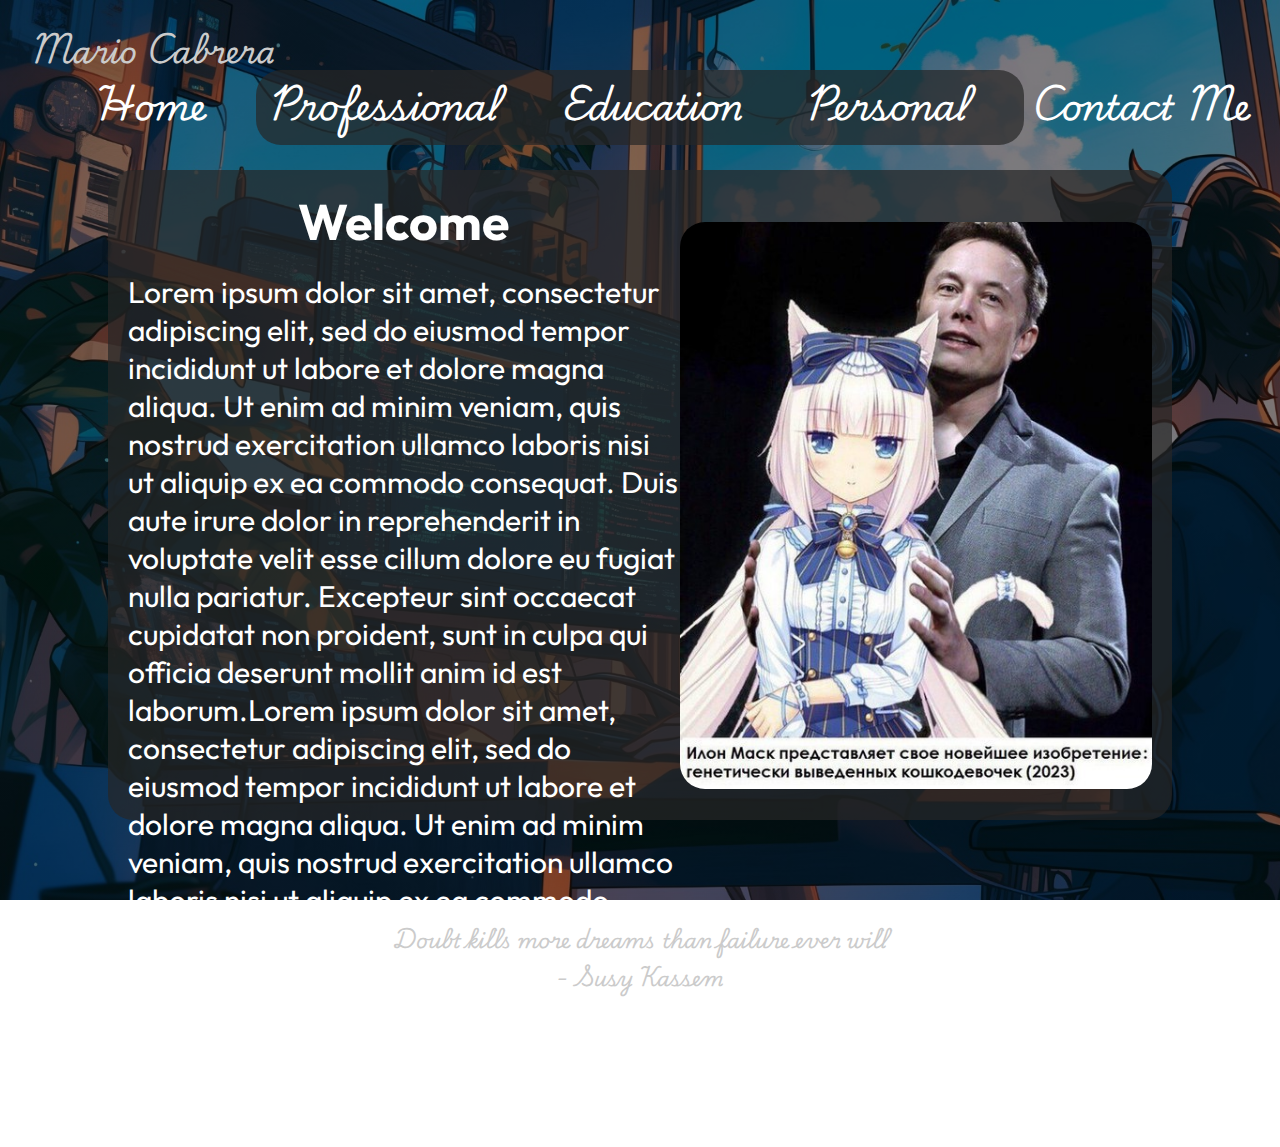
==== index.html @ d9c70981 "image placement logic added" ====
<!DOCTYPE html>
<html lang="en">
  <head>
    <meta charset="UTF-8" />
    <meta name="viewport" content="width=device-width, initial-scale=1.0" />
    <title>Mario Cabrera</title>
    <link rel="stylesheet" href="/css/style.css" />
    <link rel="preconnect" href="https://fonts.googleapis.com" />
    <link rel="preconnect" href="https://fonts.gstatic.com" crossorigin />
    <link
      href="https://fonts.googleapis.com/css2?family=Playwrite+CA:wght@100..400&display=swap"
      rel="stylesheet"
    />
    <link
      href="https://fonts.googleapis.com/css2?family=Outfit:wght@100..900&family=Playwrite+CA:wght@100..400&display=swap"
      rel="stylesheet"
    />
  </head>
  <body>
    <div class="main">
      <div class="logo">
        <h2 class="initials">Mario Cabrera</h2>
      </div>
      <div class="navbar">
        <div class="navLinks">
          <ul>
            <li><a href="index.html">Home</a></li>
            <li><a href="portfolio.html">Professional</a></li>
            <li><a href="education.html">Education</a></li>
            <li><a href="fun.html">Personal</a></li>
            <li><a href="contact.html">Contact Me</a></li>
          </ul>
        </div>
      </div>
      <div class="content">
        <div class="contentText">
          <h1>Welcome</h1>
          <p>
            Lorem ipsum dolor sit amet, consectetur adipiscing elit, sed do
            eiusmod tempor incididunt ut labore et dolore magna aliqua. Ut enim
            ad minim veniam, quis nostrud exercitation ullamco laboris nisi ut
            aliquip ex ea commodo consequat. Duis aute irure dolor in
            reprehenderit in voluptate velit esse cillum dolore eu fugiat nulla
            pariatur. Excepteur sint occaecat cupidatat non proident, sunt in
            culpa qui officia deserunt mollit anim id est laborum.Lorem ipsum
            dolor sit amet, consectetur adipiscing elit, sed do eiusmod tempor
            incididunt ut labore et dolore magna aliqua. Ut enim ad minim
            veniam, quis nostrud exercitation ullamco laboris nisi ut aliquip ex
            ea commodo consequat. Duis aute irure dolor in reprehenderit in
            voluptate velit esse cillum dolore eu fugiat nulla pariatur.
            Excepteur sint occaecat cupidatat non proident, sunt in culpa qui
            officia deserunt mollit anim id est laborum.
          </p>
        </div>

        <div class="contentImage"><img src="temp1.jpg" /></div>
      </div>
      <footer>
        <p>Doubt kills more dreams than failure ever will<br />- Susy Kassem</p>
      </footer>
    </div>
  </body>
</html>
---- css/style.css ----
* {
  margin: 0;
  padding: 0;
}

.main {
  width: 100%;
  background: linear-gradient(
      to top,
      rgba(0, 0, 0, 0.5) 50%,
      rgba(0, 0, 0, 0.5) 50%
    ),
    url(/portBgr1.jpg);
  background-position: cover;
  background-size: cover;
  height: 100vh;
}

.navbar {
  width: 60%;
  height: 75px;
  margin: auto;
  display: flex;
  justify-content: center;
  background-color: rgba(38, 39, 39, 0.701);
  border-radius: 25px;
  clear: both;
}

.logo {
  width: 200px;
  float: left;
  height: 70px;
}

.initials {
  color: #cbcbcb;
  font-family: "Playwrite CA", cursive;
  font-size: 30px;
  padding-left: 30px;
  float: left;
  padding-top: 20px;
  white-space: nowrap;
}

.navLinks {
  width: 400px;
  float: left;
  height: 70px;
}

.navLinks ul {
  display: flex;
  justify-content: center;
  justify-items: center;
  font-family: "Playwrite CA", cursive;
}

.navLinks ul li {
  list-style: none;
  margin-left: 62px;
  font-size: 35px;
}

.navLinks ul li a {
  text-decoration: none;
  color: white;
  font-weight: bold;
  white-space: nowrap;
  text-align: center;
}

.navLinks a:hover {
  color: rgb(101, 68, 101);
}

.content {
  font-family: "Outfit", sans-serif;
  display: flex;
  margin: auto;
  margin-top: 25px;
  padding-top: 20px;
  padding-left: 20px;
  padding-right: 20px;
  width: 80%;
  height: 70%;
  justify-content: center;
  background-color: rgba(38, 39, 39, 0.701);
  border-radius: 25px;
}

.content p {
  color: white;
  font-size: 30px;
}

.content h1 {
  color: white;
  font-size: 50px;
  white-space: nowrap;
  text-align: center;
  margin-bottom: 20px;
  justify-content: center;
}

.contentText {
  float: left;
}

.contentImage {
  margin: auto;
  width: 90%;
  height: 90%;
  display: flex;
  float: right;
}

.contentImage img {
  border-radius: 25px;
}

footer {
  color: #cbcbcb;
  font-family: "Playwrite CA", cursive;
  margin: auto;
  margin-top: 100px;
  font-size: 20px;
  font-weight: bold;
  justify-content: center;
  text-align: center;
  width: 80%;
}
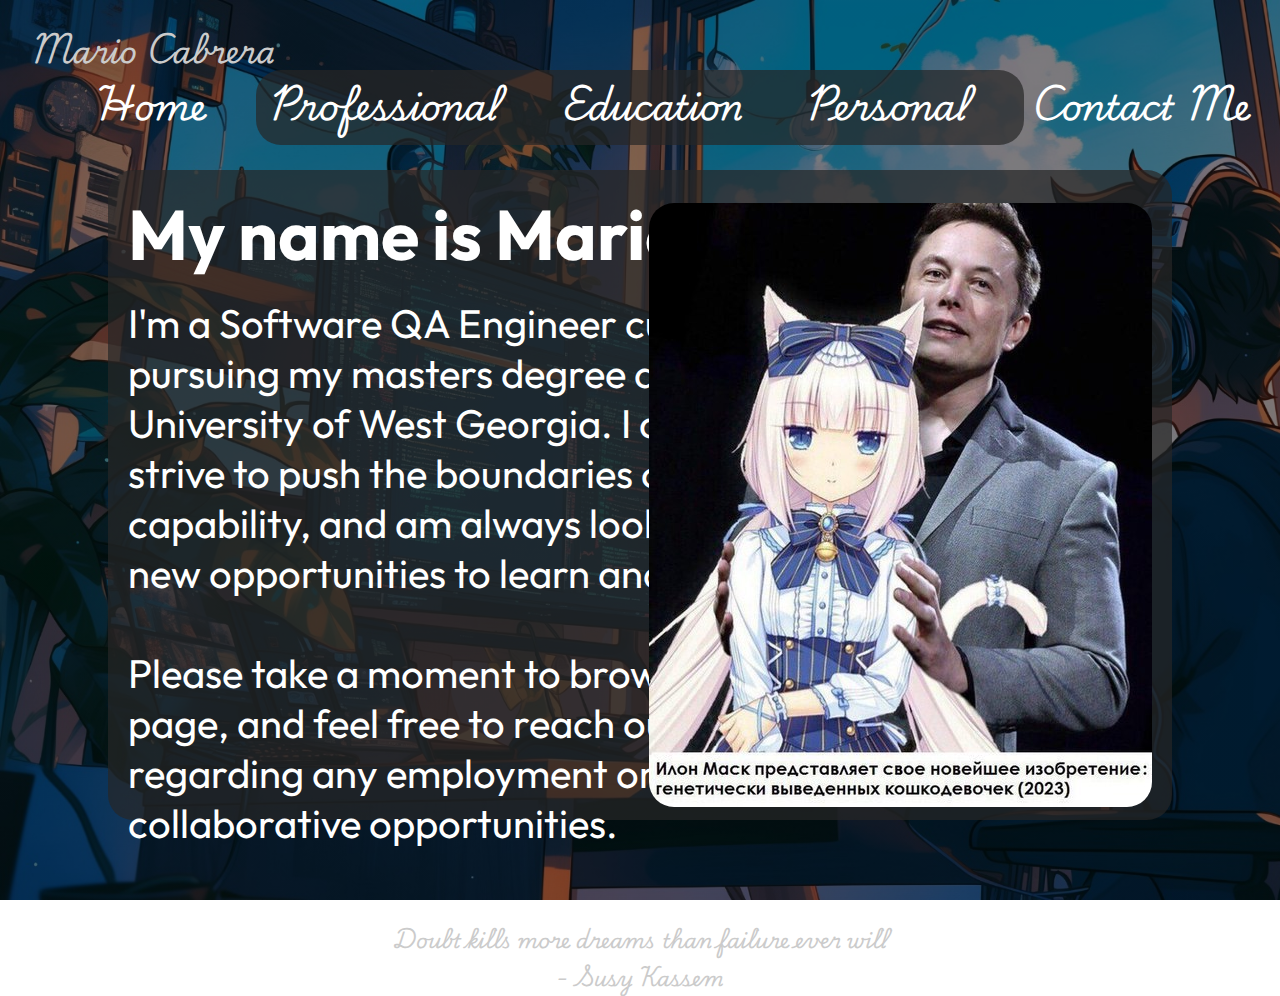
==== commit 84a1bbea: "Finishing up landing page" ====
--- a/index.html
+++ b/index.html
@@ -34,22 +34,14 @@
       </div>
       <div class="content">
         <div class="contentText">
-          <h1>Welcome</h1>
+          <h1>My name is Mario Cabrera</h1>
           <p>
-            Lorem ipsum dolor sit amet, consectetur adipiscing elit, sed do
-            eiusmod tempor incididunt ut labore et dolore magna aliqua. Ut enim
-            ad minim veniam, quis nostrud exercitation ullamco laboris nisi ut
-            aliquip ex ea commodo consequat. Duis aute irure dolor in
-            reprehenderit in voluptate velit esse cillum dolore eu fugiat nulla
-            pariatur. Excepteur sint occaecat cupidatat non proident, sunt in
-            culpa qui officia deserunt mollit anim id est laborum.Lorem ipsum
-            dolor sit amet, consectetur adipiscing elit, sed do eiusmod tempor
-            incididunt ut labore et dolore magna aliqua. Ut enim ad minim
-            veniam, quis nostrud exercitation ullamco laboris nisi ut aliquip ex
-            ea commodo consequat. Duis aute irure dolor in reprehenderit in
-            voluptate velit esse cillum dolore eu fugiat nulla pariatur.
-            Excepteur sint occaecat cupidatat non proident, sunt in culpa qui
-            officia deserunt mollit anim id est laborum.
+            I'm a Software QA Engineer currently pursuing my masters degree at
+            the University of West Georgia. I always strive to push the
+            boundaries of my own capability, and am always looking for new
+            opportunities to learn and grow.<br /><br />
+            Please take a moment to browse my page, and feel free to reach out
+            to me regarding any employment or collaborative opportunities.
           </p>
         </div>
 
--- a/css/style.css
+++ b/css/style.css
@@ -91,12 +91,12 @@
 
 .content p {
   color: white;
-  font-size: 30px;
+  font-size: 40px;
 }
 
 .content h1 {
   color: white;
-  font-size: 50px;
+  font-size: 70px;
   white-space: nowrap;
   text-align: center;
   margin-bottom: 20px;
@@ -105,14 +105,15 @@
 
 .contentText {
   float: left;
+  width: 70%;
 }
 
 .contentImage {
   margin: auto;
-  width: 90%;
-  height: 90%;
   display: flex;
   float: right;
+  justify-content: right;
+  width: 30%;
 }
 
 .contentImage img {
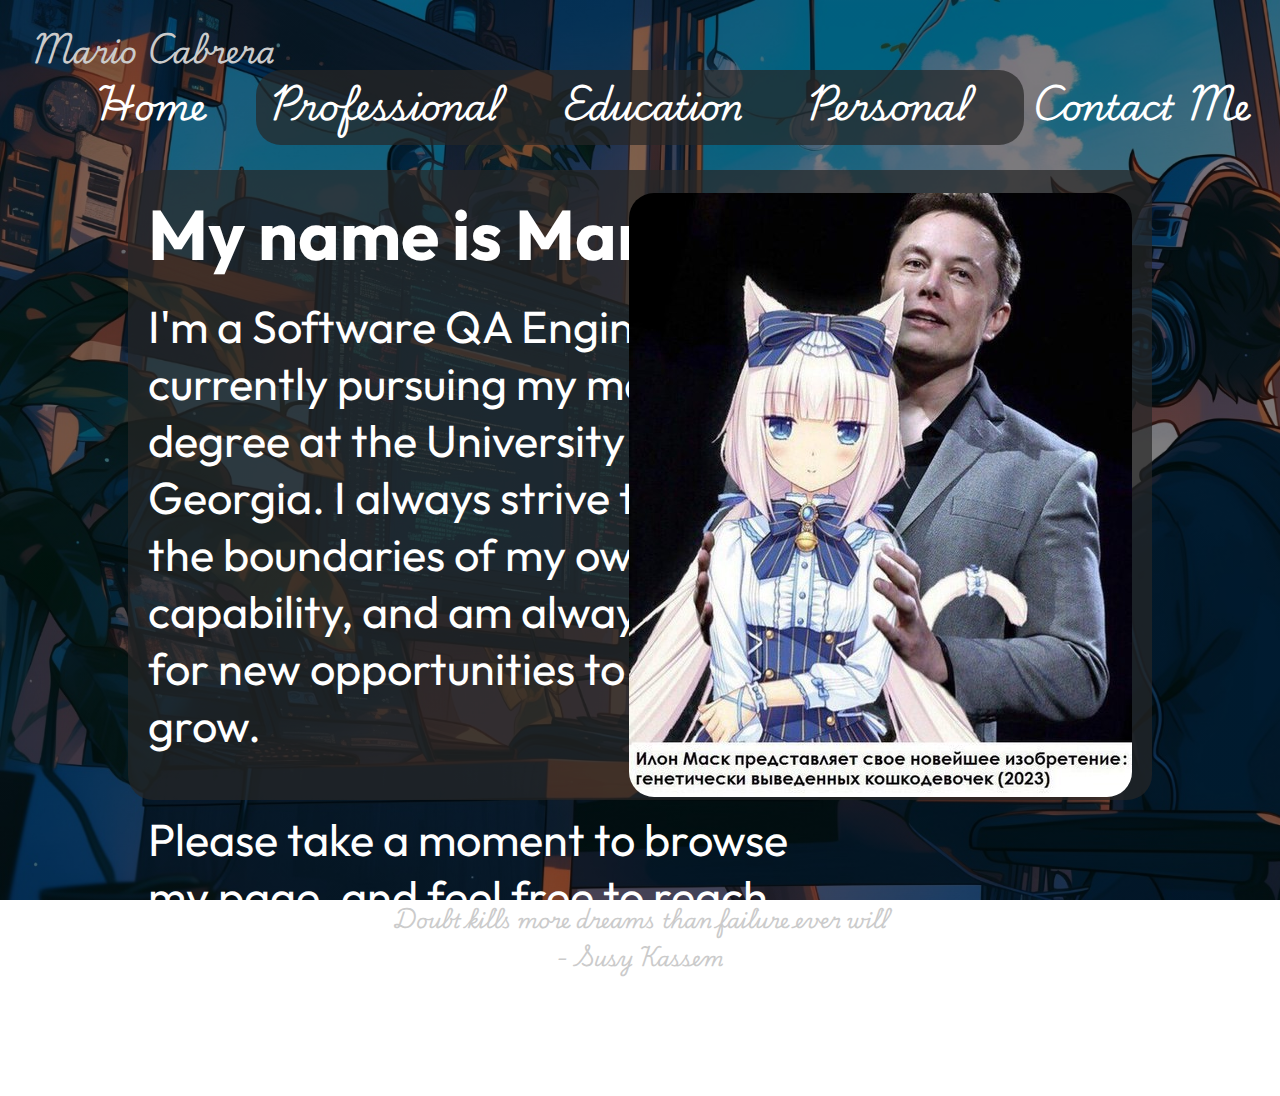
==== commit 0c41c98b: "Working on professional tab" ====
--- a/index.html
+++ b/index.html
@@ -33,7 +33,7 @@
         </div>
       </div>
       <div class="content">
-        <div class="contentText">
+        <div id="welcomeText">
           <h1>My name is Mario Cabrera</h1>
           <p>
             I'm a Software QA Engineer currently pursuing my masters degree at
@@ -44,8 +44,7 @@
             to me regarding any employment or collaborative opportunities.
           </p>
         </div>
-
-        <div class="contentImage"><img src="temp1.jpg" /></div>
+        <div id="welcomeImage"><img src="temp1.jpg" /></div>
       </div>
       <footer>
         <p>Doubt kills more dreams than failure ever will<br />- Susy Kassem</p>
--- a/css/style.css
+++ b/css/style.css
@@ -1,4 +1,5 @@
 * {
+  box-sizing: border-box;
   margin: 0;
   padding: 0;
 }
@@ -89,12 +90,17 @@
   border-radius: 25px;
 }
 
-.content p {
-  color: white;
-  font-size: 40px;
+#welcomeText {
+  float: left;
+  width: 70%;
 }
 
-.content h1 {
+#welcomeText p {
+  color: white;
+  font-size: 45px;
+}
+
+#welcomeText h1 {
   color: white;
   font-size: 70px;
   white-space: nowrap;
@@ -103,12 +109,7 @@
   justify-content: center;
 }
 
-.contentText {
-  float: left;
-  width: 70%;
-}
-
-.contentImage {
+#welcomeImage {
   margin: auto;
   display: flex;
   float: right;
@@ -116,8 +117,45 @@
   width: 30%;
 }
 
-.contentImage img {
+#welcomeImage img {
   border-radius: 25px;
+}
+
+#projects {
+  color: white;
+  width: 90%;
+  height: 90%;
+}
+
+#projects h1 {
+  font-size: 40px;
+  white-space: nowrap;
+  text-align: center;
+  margin-bottom: 20px;
+  justify-content: center;
+}
+
+.column {
+  width: 33.33%;
+  padding: 10px;
+  float: left;
+  text-align: center;
+}
+
+.column h2 {
+  text-decoration: underline;
+  font-size: 35px;
+}
+
+.column p {
+  margin-top: 15px;
+  margin-bottom: 15px;
+  font-size: 20px;
+}
+
+.column li {
+  margin-bottom: 10px;
+  font-size: 20px;
 }
 
 footer {
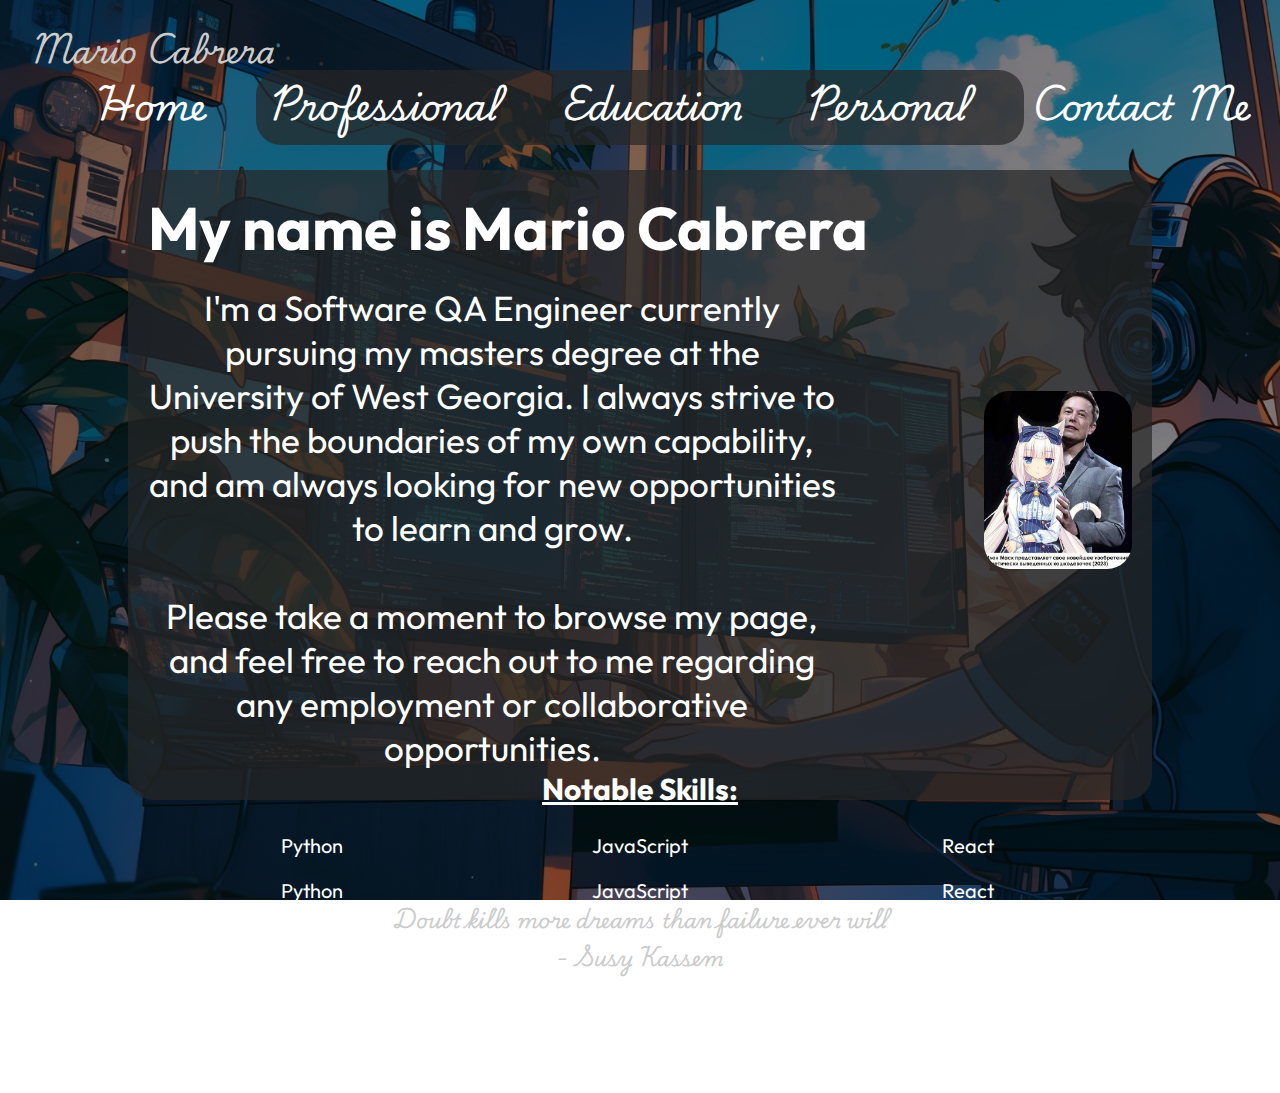
==== commit 8fcec28f: "Touching up home page" ====
--- a/index.html
+++ b/index.html
@@ -45,6 +45,29 @@
           </p>
         </div>
         <div id="welcomeImage"><img src="temp1.jpg" /></div>
+        <div id="skills">
+          <h2>Notable Skills:</h2>
+          <ul>
+            <li class="column">Python</li>
+            <li class="column">JavaScript</li>
+            <li class="column">React</li>
+            <li class="column">Python</li>
+            <li class="column">JavaScript</li>
+            <li class="column">React</li>
+            <li class="column">Python</li>
+            <li class="column">JavaScript</li>
+            <li class="column">React</li>
+            <li class="column">Python</li>
+            <li class="column">JavaScript</li>
+            <li class="column">React</li>
+            <li class="column">Python</li>
+            <li class="column">JavaScript</li>
+            <li class="column">React</li>
+            <li class="column">Python</li>
+            <li class="column">JavaScript</li>
+            <li class="column">React</li>
+          </ul>
+        </div>
       </div>
       <footer>
         <p>Doubt kills more dreams than failure ever will<br />- Susy Kassem</p>
--- a/css/style.css
+++ b/css/style.css
@@ -78,6 +78,7 @@
 .content {
   font-family: "Outfit", sans-serif;
   display: flex;
+  flex-wrap: wrap;
   margin: auto;
   margin-top: 25px;
   padding-top: 20px;
@@ -91,18 +92,19 @@
 }
 
 #welcomeText {
-  float: left;
   width: 70%;
+  float: left;
 }
 
 #welcomeText p {
   color: white;
-  font-size: 45px;
+  font-size: 35px;
+  text-align: center;
 }
 
 #welcomeText h1 {
   color: white;
-  font-size: 70px;
+  font-size: 60px;
   white-space: nowrap;
   text-align: center;
   margin-bottom: 20px;
@@ -112,13 +114,37 @@
 #welcomeImage {
   margin: auto;
   display: flex;
-  float: right;
+  float: left;
   justify-content: right;
   width: 30%;
 }
 
 #welcomeImage img {
   border-radius: 25px;
+  height: 25%;
+  width: 50%;
+}
+
+#skills {
+  color: white;
+  float: right;
+}
+
+#skills h2 {
+  font-size: 30px;
+  white-space: nowrap;
+  text-align: center;
+  margin-bottom: 15px;
+  justify-content: center;
+  text-decoration: underline;
+}
+
+#skills ul {
+  list-style-type: none;
+}
+
+#skills li {
+  font-size: 20px;
 }
 
 #projects {
@@ -133,6 +159,7 @@
   text-align: center;
   margin-bottom: 20px;
   justify-content: center;
+  text-decoration: underline;
 }
 
 .column {
@@ -156,6 +183,29 @@
 .column li {
   margin-bottom: 10px;
   font-size: 20px;
+  margin-left: 10px;
+}
+
+#discordImg {
+  margin-top: 50px;
+  height: 15%;
+  width: 40%;
+}
+
+#blogImg {
+  margin-bottom: 50px;
+  height: 15%;
+  width: 40%;
+}
+
+#memeImg {
+  margin-top: 50px;
+  height: 15%;
+  width: 40%;
+}
+
+.column a img:hover {
+  border: solid yellow;
 }
 
 footer {
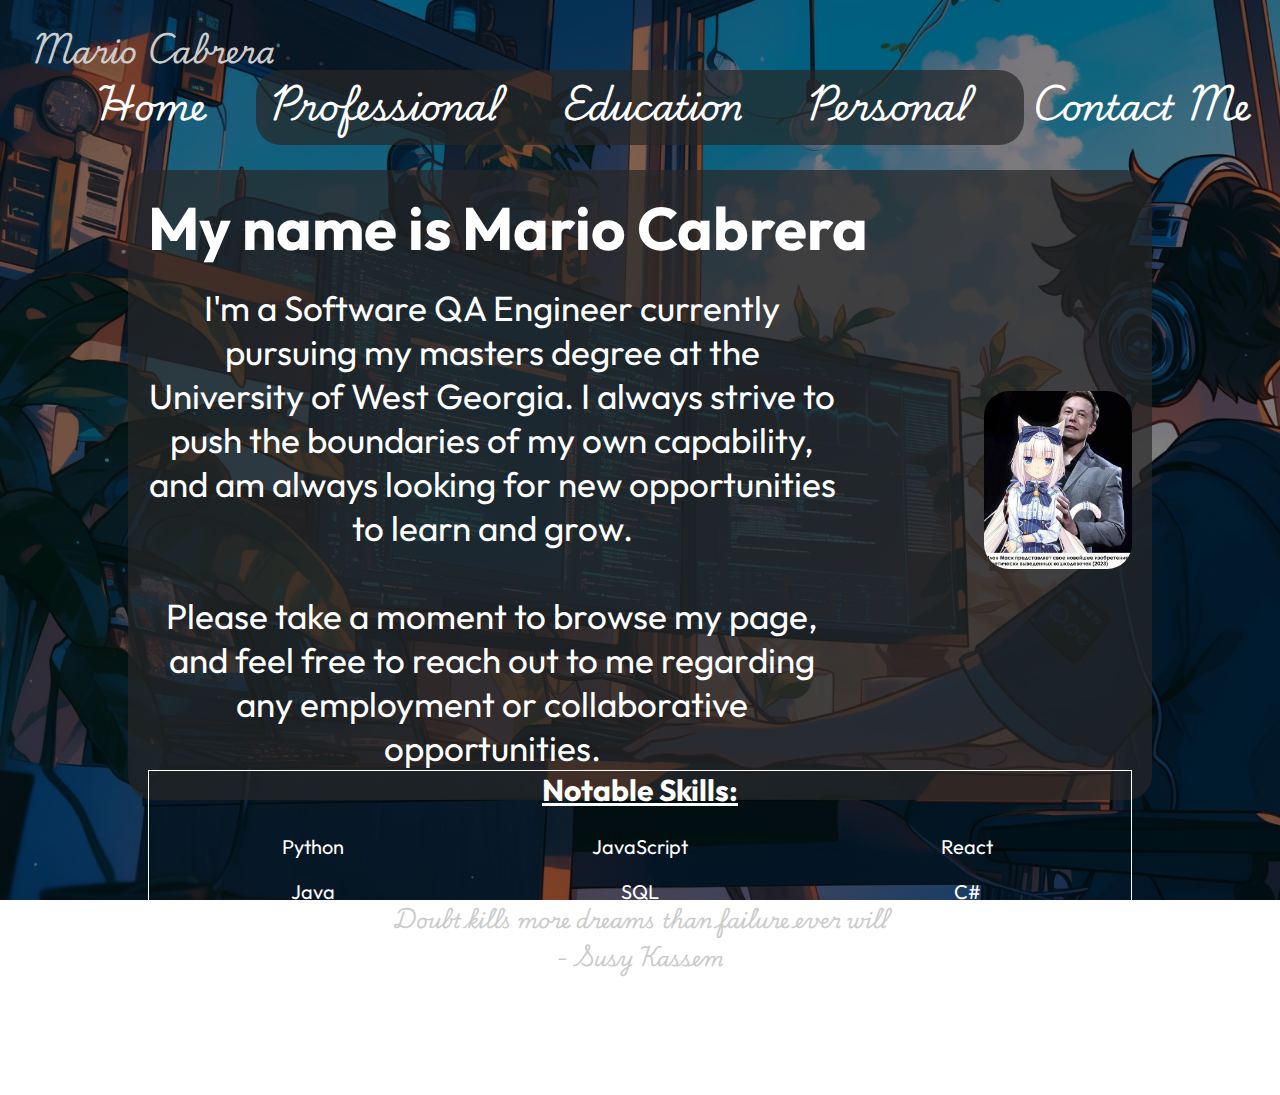
==== commit c83a930c: "Added skills to home page" ====
--- a/index.html
+++ b/index.html
@@ -51,21 +51,21 @@
             <li class="column">Python</li>
             <li class="column">JavaScript</li>
             <li class="column">React</li>
-            <li class="column">Python</li>
-            <li class="column">JavaScript</li>
-            <li class="column">React</li>
-            <li class="column">Python</li>
-            <li class="column">JavaScript</li>
-            <li class="column">React</li>
-            <li class="column">Python</li>
-            <li class="column">JavaScript</li>
-            <li class="column">React</li>
-            <li class="column">Python</li>
-            <li class="column">JavaScript</li>
-            <li class="column">React</li>
-            <li class="column">Python</li>
-            <li class="column">JavaScript</li>
-            <li class="column">React</li>
+            <li class="column">Java</li>
+            <li class="column">SQL</li>
+            <li class="column">C#</li>
+            <li class="column">Node</li>
+            <li class="column">Kubernetes</li>
+            <li class="column">Elastic</li>
+            <li class="column">Reporting</li>
+            <li class="column">QA</li>
+            <li class="column">Regression Testing</li>
+            <li class="column">QA Automation</li>
+            <li class="column">REST API</li>
+            <li class="column">Automation Testing</li>
+            <li class="column">Database Automation</li>
+            <li class="column">Network Monitoring</li>
+            <li class="column">Version Control</li>
           </ul>
         </div>
       </div>
--- a/css/style.css
+++ b/css/style.css
@@ -128,6 +128,9 @@
 #skills {
   color: white;
   float: right;
+  border: solid white 0.5px;
+  margin-bottom: 10px;
+  width: 100%;
 }
 
 #skills h2 {
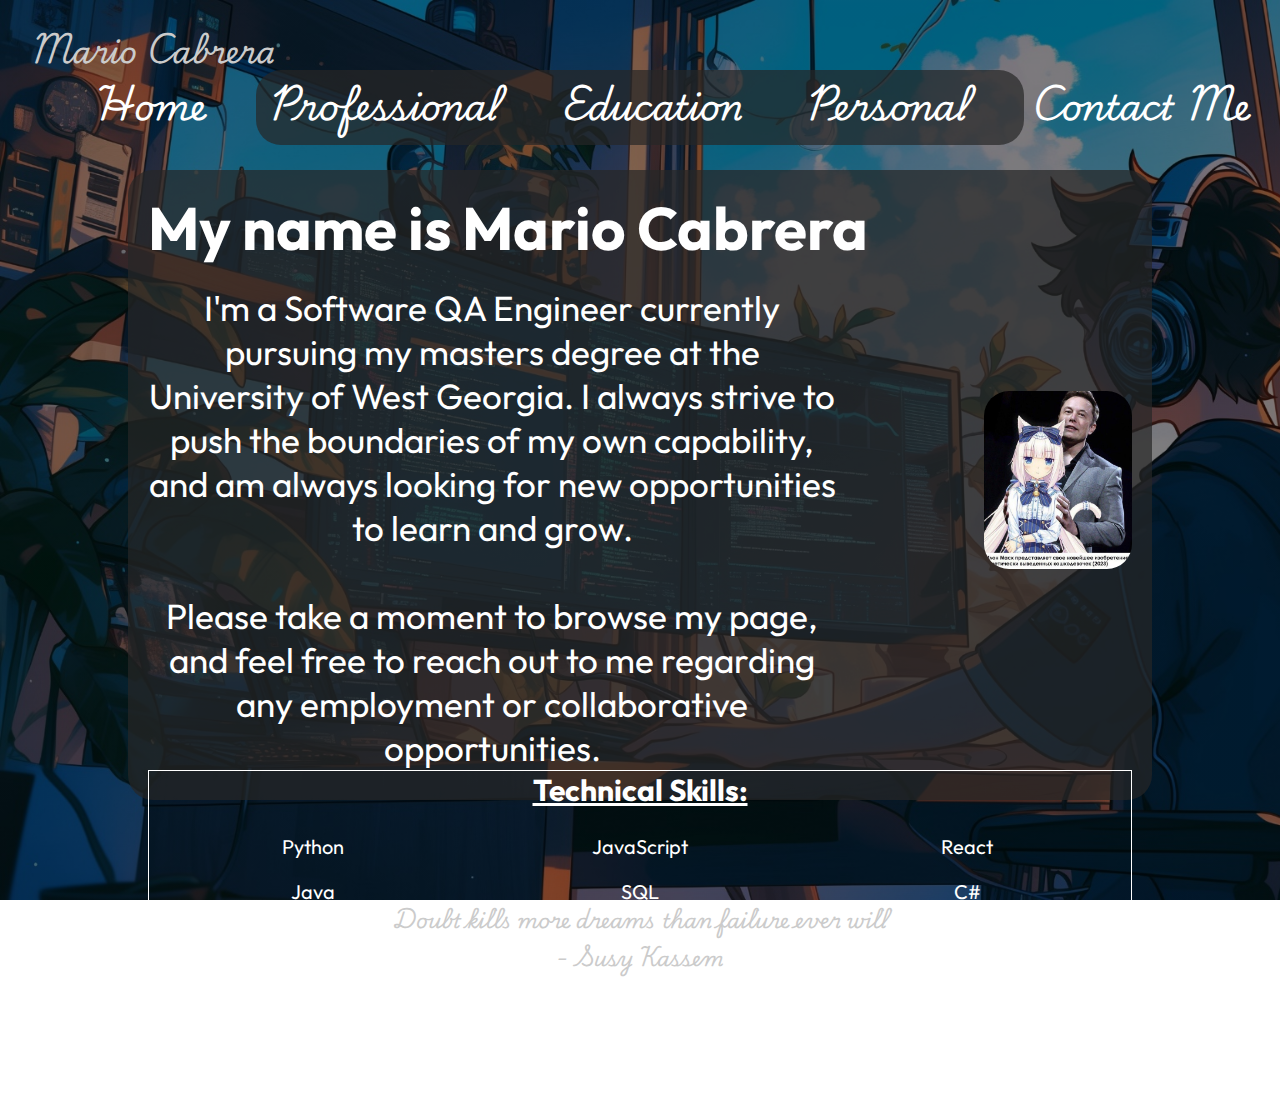
==== commit fa510282: "working on contact page" ====
--- a/index.html
+++ b/index.html
@@ -46,7 +46,7 @@
         </div>
         <div id="welcomeImage"><img src="temp1.jpg" /></div>
         <div id="skills">
-          <h2>Notable Skills:</h2>
+          <h2>Technical Skills:</h2>
           <ul>
             <li class="column">Python</li>
             <li class="column">JavaScript</li>
--- a/css/style.css
+++ b/css/style.css
@@ -211,6 +211,21 @@
   border: solid yellow;
 }
 
+table {
+  width: 90%;
+  height: 40%;
+  text-align: center;
+  color: white;
+}
+
+table th {
+  font-size: 30px;
+}
+
+table td {
+  margin-top: 1px;
+}
+
 footer {
   color: #cbcbcb;
   font-family: "Playwrite CA", cursive;
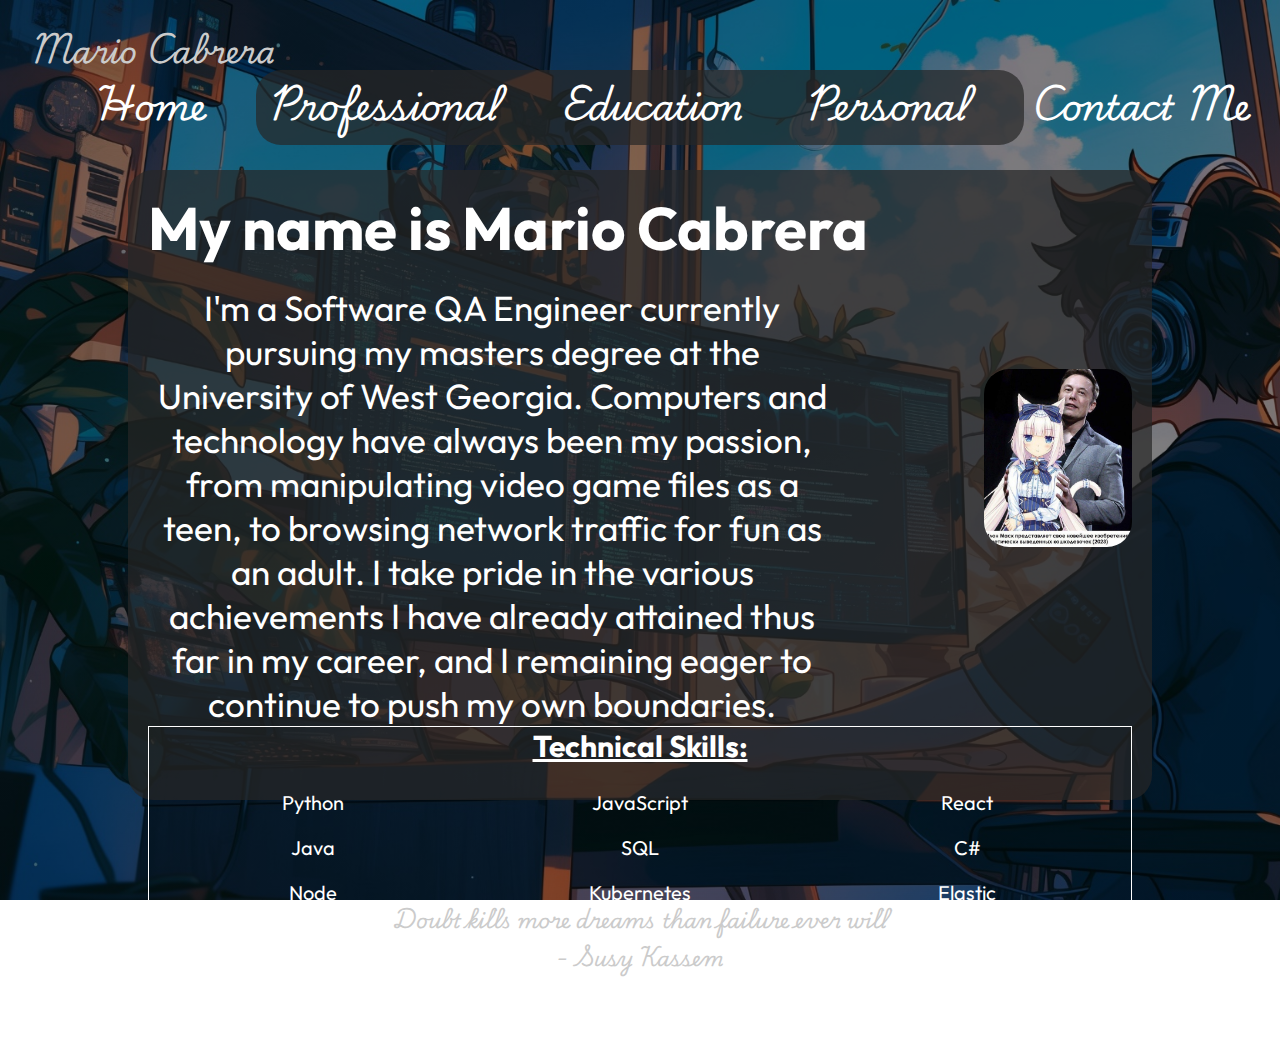
==== commit 172d5b11: "Fixed up personal and education sections" ====
--- a/index.html
+++ b/index.html
@@ -37,14 +37,14 @@
           <h1>My name is Mario Cabrera</h1>
           <p>
             I'm a Software QA Engineer currently pursuing my masters degree at
-            the University of West Georgia. I always strive to push the
-            boundaries of my own capability, and am always looking for new
-            opportunities to learn and grow.<br /><br />
-            Please take a moment to browse my page, and feel free to reach out
-            to me regarding any employment or collaborative opportunities.
+            the University of West Georgia. Computers and technology have always
+            been my passion, from manipulating video game files as a teen, to
+            browsing network traffic for fun as an adult. I take pride in the
+            various achievements I have already attained thus far in my career,
+            and I remaining eager to continue to push my own boundaries.
           </p>
         </div>
-        <div id="welcomeImage"><img src="temp1.jpg" /></div>
+        <div id="welcomeImage"><img src="/images/temp1.jpg" /></div>
         <div id="skills">
           <h2>Technical Skills:</h2>
           <ul>
--- a/css/style.css
+++ b/css/style.css
@@ -11,7 +11,7 @@
       rgba(0, 0, 0, 0.5) 50%,
       rgba(0, 0, 0, 0.5) 50%
     ),
-    url(/portBgr1.jpg);
+    url(/images/portBgr1.jpg);
   background-position: cover;
   background-size: cover;
   height: 100vh;
@@ -202,7 +202,7 @@
 }
 
 #memeImg {
-  margin-top: 50px;
+  margin-top: 20px;
   height: 15%;
   width: 40%;
 }
@@ -211,6 +211,119 @@
   border: solid yellow;
 }
 
+#educationHeader {
+  color: white;
+  font-size: 50px;
+  text-decoration: underline;
+  text-align: center;
+  justify-content: center;
+  width: 90%;
+}
+
+#schoolContainer {
+  width: 100%;
+  height: 100%;
+}
+
+.schoolRow1 {
+  width: 90%;
+  height: 10%;
+  margin-bottom: 30px;
+  text-align: left;
+}
+
+.schoolRow1 h2 {
+  color: white;
+  font-size: 40px;
+}
+
+.schoolRow1 p {
+  color: white;
+  font-size: 30px;
+  margin-top: 10px;
+}
+
+.schoolRow2 {
+  width: 90%;
+  height: 10%;
+  margin-bottom: 30px;
+  text-align: center;
+}
+
+.schoolRow2 h2 {
+  color: white;
+  font-size: 40px;
+}
+
+.schoolRow2 p {
+  color: white;
+  font-size: 30px;
+  margin-top: 10px;
+}
+
+.schoolRow3 {
+  width: 90%;
+  height: 10%;
+  margin-bottom: 30px;
+  text-align: right;
+}
+
+.schoolRow3 h2 {
+  color: white;
+  font-size: 40px;
+}
+
+.schoolRow3 p {
+  color: white;
+  font-size: 30px;
+  margin-top: 10px;
+}
+
+#schoolImg {
+  height: 30%;
+  width: 30%;
+}
+
+#personalHeader {
+  color: white;
+  font-size: 30px;
+  text-decoration: underline;
+  text-align: center;
+  justify-content: center;
+  width: 100%;
+  height: 5%;
+}
+#familySection {
+  display: flex;
+  flex-direction: row;
+  width: 100%;
+  height: 40%;
+  justify-content: center;
+  text-align: center;
+  color: white;
+}
+
+#familySection h2 {
+  font-size: 30px;
+}
+
+#familySection img {
+  width: 100%;
+  height: 70%;
+}
+
+#hobbySection {
+  width: 100%;
+  height: 40%;
+  justify-content: center;
+  text-align: center;
+  color: white;
+}
+
+#hobbySection h2 {
+  font-size: 30px;
+}
+
 table {
   width: 90%;
   height: 40%;
@@ -223,7 +336,31 @@
 }
 
 table td {
-  margin-top: 1px;
+  text-align: center;
+  font-size: 30px;
+}
+
+#contactHeader {
+  color: white;
+  text-decoration: underline;
+  text-align: center;
+  justify-content: center;
+  height: 10%;
+  width: 90%;
+}
+
+.contactImg {
+  height: 75%;
+  width: 60%;
+}
+
+table a img:hover {
+  border: solid yellow;
+}
+
+#contactText {
+  font-size: 30px;
+  color: white;
 }
 
 footer {
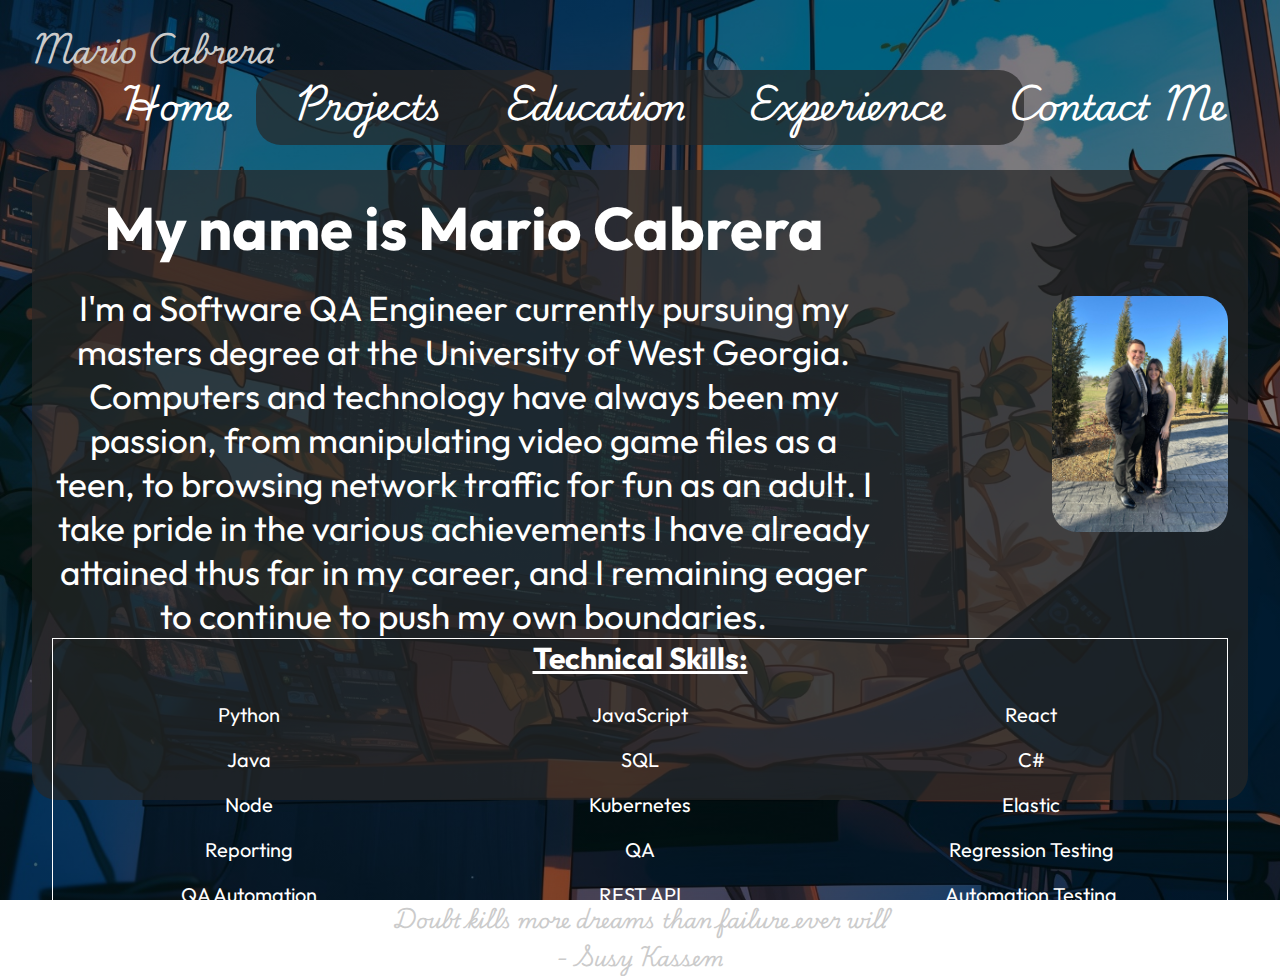
==== commit e11e2b2b: "Working on view ports" ====
--- a/index.html
+++ b/index.html
@@ -25,9 +25,9 @@
         <div class="navLinks">
           <ul>
             <li><a href="index.html">Home</a></li>
-            <li><a href="portfolio.html">Professional</a></li>
+            <li><a href="portfolio.html">Projects</a></li>
             <li><a href="education.html">Education</a></li>
-            <li><a href="fun.html">Personal</a></li>
+            <li><a href="experience.html">Experience</a></li>
             <li><a href="contact.html">Contact Me</a></li>
           </ul>
         </div>
@@ -44,7 +44,7 @@
             and I remaining eager to continue to push my own boundaries.
           </p>
         </div>
-        <div id="welcomeImage"><img src="/images/temp1.jpg" /></div>
+        <div id="welcomeImage"><img src="/images/prof.jpg" /></div>
         <div id="skills">
           <h2>Technical Skills:</h2>
           <ul>
--- a/css/style.css
+++ b/css/style.css
@@ -84,7 +84,7 @@
   padding-top: 20px;
   padding-left: 20px;
   padding-right: 20px;
-  width: 80%;
+  width: 95%;
   height: 70%;
   justify-content: center;
   background-color: rgba(38, 39, 39, 0.701);
@@ -175,6 +175,7 @@
 .column h2 {
   text-decoration: underline;
   font-size: 35px;
+  color: white;
 }
 
 .column p {
@@ -207,7 +208,7 @@
   width: 40%;
 }
 
-.column a img:hover {
+.column img:hover {
   border: solid yellow;
 }
 
@@ -247,7 +248,7 @@
   width: 90%;
   height: 10%;
   margin-bottom: 30px;
-  text-align: center;
+  text-align: right;
 }
 
 .schoolRow2 h2 {
@@ -265,7 +266,7 @@
   width: 90%;
   height: 10%;
   margin-bottom: 30px;
-  text-align: right;
+  text-align: left;
 }
 
 .schoolRow3 h2 {
@@ -280,48 +281,40 @@
 }
 
 #schoolImg {
-  height: 30%;
-  width: 30%;
-}
-
-#personalHeader {
-  color: white;
-  font-size: 30px;
+  height: 35%;
+  width: 35%;
+}
+
+#workExp {
+  width: 100%;
+  height: 100%;
+}
+
+#workExp h1 {
+  color: white;
+  font-size: 40px;
+  white-space: nowrap;
+  text-align: center;
+  margin-bottom: 20px;
+  justify-content: center;
   text-decoration: underline;
-  text-align: center;
-  justify-content: center;
-  width: 100%;
-  height: 5%;
-}
-#familySection {
-  display: flex;
-  flex-direction: row;
-  width: 100%;
-  height: 40%;
-  justify-content: center;
-  text-align: center;
-  color: white;
-}
-
-#familySection h2 {
-  font-size: 30px;
-}
-
-#familySection img {
-  width: 100%;
-  height: 70%;
-}
-
-#hobbySection {
-  width: 100%;
-  height: 40%;
-  justify-content: center;
-  text-align: center;
-  color: white;
-}
-
-#hobbySection h2 {
-  font-size: 30px;
+}
+
+#workExp h2 {
+  color: white;
+  font-size: 30px;
+  white-space: nowrap;
+  text-align: left;
+  margin-bottom: 20px;
+  justify-content: left;
+  text-decoration: underline;
+}
+
+#workExp p {
+  color: white;
+  font-size: 30px;
+  margin-top: 10px;
+  margin-bottom: 5%;
 }
 
 table {
@@ -374,3 +367,423 @@
   text-align: center;
   width: 80%;
 }
+
+@media screen and (max-width: 600px) {
+  .initials {
+    font-size: 12px;
+  }
+
+  .content {
+    width: 95%;
+    height: 75%;
+  }
+
+  .navbar {
+    width: 100%;
+    height: 30px;
+  }
+  .navLinks {
+    width: 100%;
+  }
+  .navLinks ul li {
+    margin: auto;
+    font-size: 9px;
+  }
+  #welcomeText {
+    width: 100%;
+    float: left;
+  }
+
+  #welcomeText p {
+    font-size: 15px;
+  }
+
+  #welcomeText h1 {
+    font-size: 20px;
+  }
+
+  #welcomeImage {
+    display: none;
+  }
+
+  #skills {
+    height: 40%;
+  }
+
+  #skills h2 {
+    font-size: 20px;
+  }
+
+  #skills li {
+    font-size: 13px;
+  }
+  footer {
+    font-size: 10px;
+    width: 80%;
+  }
+
+  #projects {
+    width: 90%;
+    height: 90%;
+  }
+
+  #projects h1 {
+    font-size: 20px;
+  }
+
+  .column {
+    width: 90%;
+    padding: 10px;
+    float: left;
+    text-align: center;
+  }
+
+  #skills li {
+    width: 33%;
+  }
+
+  .column h2 {
+    font-size: 15px;
+  }
+
+  .column p {
+    font-size: 14px;
+  }
+
+  .column li {
+    display: none;
+  }
+  #projects li {
+    font-size: 13px;
+  }
+  #discordImg {
+    display: none;
+  }
+
+  #blogImg {
+    display: none;
+  }
+
+  #memeImg {
+    display: none;
+  }
+
+  #educationHeader {
+    font-size: 20px;
+  }
+
+  .schoolRow1 h2 {
+    font-size: 20px;
+  }
+
+  .schoolRow1 p {
+    font-size: 20px;
+  }
+
+  .schoolRow2 h2 {
+    font-size: 20px;
+  }
+
+  .schoolRow2 p {
+    font-size: 20px;
+  }
+
+  .schoolRow3 h2 {
+    font-size: 20px;
+  }
+
+  .schoolRow3 p {
+    font-size: 20px;
+    margin-top: 10px;
+  }
+
+  #schoolImg {
+    height: 20%;
+    width: 95%;
+  }
+  #workExp h1 {
+    font-size: 20px;
+  }
+  #workExp h2 {
+    font-size: 18px;
+  }
+
+  #workExp p {
+    font-size: 16px;
+  }
+
+  table td {
+    text-align: center;
+    font-size: 13px;
+  }
+
+  .contactImg {
+    height: 30%;
+    width: 80%;
+  }
+
+  #contactText {
+    font-size: 20px;
+  }
+}
+@media screen and (max-width: ) {
+  .initials {
+    font-size: 15px;
+  }
+
+  .content {
+    width: 95%;
+    height: 75%;
+  }
+
+  .navbar {
+    width: 100%;
+    height: 30px;
+  }
+  .navLinks {
+    width: 100%;
+  }
+  .navLinks ul li {
+    margin: auto;
+    font-size: 20px;
+  }
+  #welcomeText {
+    width: 70%;
+    float: left;
+  }
+
+  #welcomeText p {
+    font-size: 20px;
+  }
+
+  #welcomeText h1 {
+    font-size: 30px;
+    margin-bottom: 20px;
+  }
+
+  #welcomeImage {
+    display: none;
+  }
+  footer {
+    font-size: 15px;
+    width: 80%;
+  }
+
+  #projects {
+    width: 90%;
+    height: 90%;
+  }
+
+  #projects h1 {
+    font-size: 30px;
+  }
+
+  .column h2 {
+    font-size: 25px;
+  }
+
+  .column p {
+    font-size: 16px;
+  }
+
+  .column li {
+    font-size: 15px;
+  }
+  #projects li {
+    font-size: 13px;
+  }
+  #discordImg {
+    display: none;
+  }
+
+  #blogImg {
+    display: none;
+  }
+
+  #memeImg {
+    display: none;
+  }
+
+  #educationHeader {
+    font-size: 30px;
+  }
+
+  .schoolRow1 h2 {
+    font-size: 20px;
+  }
+
+  .schoolRow1 p {
+    font-size: 20px;
+  }
+
+  .schoolRow2 h2 {
+    font-size: 20px;
+  }
+
+  .schoolRow2 p {
+    font-size: 20px;
+  }
+
+  .schoolRow3 h2 {
+    font-size: 20px;
+  }
+
+  .schoolRow3 p {
+    font-size: 20px;
+    margin-top: 10px;
+  }
+
+  #schoolImg {
+    height: 20%;
+    width: 80%;
+  }
+
+  #workExp p {
+    font-size: 24px;
+  }
+
+  table td {
+    text-align: center;
+    font-size: 20px;
+  }
+
+  .contactImg {
+    height: 50%;
+    width: 90%;
+  }
+
+  #contactText {
+    font-size: 30px;
+  }
+}
+
+@media screen and (min-width: ) {
+  .initials {
+    font-size: 15px;
+  }
+
+  .content {
+    width: 95%;
+    height: 75%;
+  }
+
+  .navbar {
+    width: 100%;
+    height: 60px;
+  }
+  .navLinks {
+    width: 100%;
+  }
+  .navLinks ul li {
+    margin: auto;
+    font-size: 30px;
+  }
+  #welcomeText {
+    width: 70%;
+    float: left;
+  }
+
+  #welcomeText p {
+    font-size: 30px;
+  }
+
+  #welcomeText h1 {
+    font-size: 30px;
+    margin-bottom: 20px;
+  }
+
+  #welcomeImage {
+    display: none;
+  }
+  footer {
+    font-size: 15px;
+    width: 80%;
+  }
+
+  #projects {
+    width: 90%;
+    height: 90%;
+  }
+
+  #projects h1 {
+    font-size: 30px;
+  }
+
+  .column h2 {
+    font-size: 25px;
+  }
+
+  .column p {
+    font-size: 16px;
+  }
+
+  .column li {
+    font-size: 15px;
+  }
+  #projects li {
+    font-size: 13px;
+  }
+  #discordImg {
+    display: none;
+  }
+
+  #blogImg {
+    display: none;
+  }
+
+  #memeImg {
+    display: none;
+  }
+
+  #educationHeader {
+    font-size: 30px;
+  }
+
+  .schoolRow1 h2 {
+    font-size: 20px;
+  }
+
+  .schoolRow1 p {
+    font-size: 20px;
+  }
+
+  .schoolRow2 h2 {
+    font-size: 20px;
+  }
+
+  .schoolRow2 p {
+    font-size: 20px;
+  }
+
+  .schoolRow3 h2 {
+    font-size: 20px;
+  }
+
+  .schoolRow3 p {
+    font-size: 20px;
+    margin-top: 10px;
+  }
+
+  #schoolImg {
+    height: 20%;
+    width: 80%;
+  }
+
+  #workExp p {
+    font-size: 24px;
+  }
+
+  table td {
+    text-align: center;
+    font-size: 20px;
+  }
+
+  .contactImg {
+    height: 50%;
+    width: 90%;
+  }
+
+  #contactText {
+    font-size: 30px;
+  }
+}
